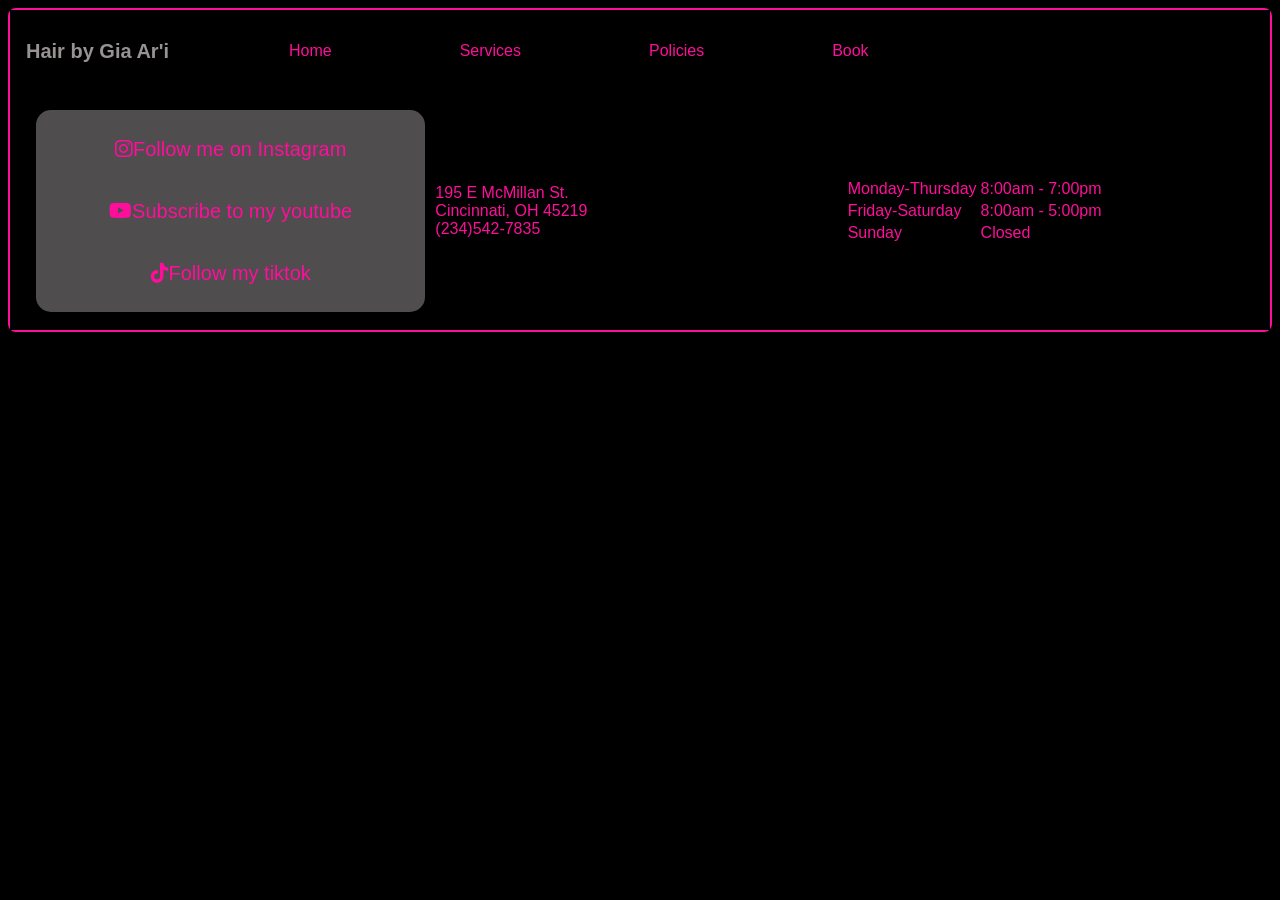
==== booking.html @ e8bf6992 "more css and html" ====
<!DOCTYPE html>
<html lang="en">
<head>
  <meta charset="UTF-8">
  <meta name="viewport" content="width=device-width, initial-scale=1.0">
  <title>Book</title>
  <link rel="stylesheet" href="booking.css">
  <link rel="stylesheet" href="https://cdnjs.cloudflare.com/ajax/libs/font-awesome/6.5.0/css/all.min.css">
</head>
<body>
  <div class="wrapper">
    <header>
      <h1>Hair by Gia Ar'i</h1>
      <nav>
        <ul>
          <li><a href="index.html">Home</a></li>
          <li><a href="services.html">Services</a></li>
          <li><a href="policies.html">Policies</a></li>
          <li><a href="booking.html">Book</a></li>
        </ul>
      </nav>
    </header>

    <main>



    </main>

    <footer>
      <section class="socials">
        <a href="https://www.instagram.com/gia_ari_/"><i class="fa-brands fa-instagram"></i>Follow me on Instagram</a>
        <a href="https://www.youtube.com/@GiaAri"><i class="fa-brands fa-youtube"></i>Subscribe to my youtube</a>
        <a href="https://www.tiktok.com/setting"><i class="fa-brands fa-tiktok"></i>Follow my tiktok</a>
      </section>

      <section class="address">
        <p>
          195 E McMillan St.<br>
          Cincinnati, OH 45219<br>
          (234)542-7835
        </p>
      </section>

      <section class="hours">
        <table>
          <tr>
            <td>Monday-Thursday</td>
            <td>8:00am - 7:00pm</td>
          </tr>
          <tr>
            <td>Friday-Saturday</td>
            <td>8:00am - 5:00pm</td>
          </tr>
          <tr>
            <td>Sunday</td>
            <td>Closed</td>
          </tr>
        </table>
      </section>
    </footer>
  </div>

</body>
</html>
---- booking.css ----
body {
  font-family:'Lucida Sans', 'Lucida Sans Regular', 'Lucida Grande', 'Lucida Sans Unicode', Geneva, Verdana, sans-serif;
  background-color: black;

}

.wrapper {
  background-color: rgb(38, 37, 37);
  max-width: 1500px;
  margin: 0 auto;
  border: .15rem solid rgb(255, 14, 155);
  border-radius: .5rem;
}

header {
  display: flex;
 background-color: black;
}

h1 {
  display: flex;
  font-size: 20px;
  padding: 1rem;
  color: rgb(151, 147, 147);
  align-items: center;
}

nav ul {
  display: flex;
  justify-content: space-between;
  flex-wrap: wrap;
}

nav li{
  list-style-type: none;
  padding: 1rem 2rem;
}

nav a{
  color: rgb(255, 14, 155);
  text-decoration: none;
  padding: 1rem 2rem;
}

nav a:hover{
  background-color: rgb(255, 14, 155);
  color: rgb(79, 77, 77);
  border-radius: 15px;
}



footer {
  background-color: black;
  display: grid;
  grid-template-columns: 1fr 1fr 1fr;
  justify-content: space-around;
  font-size: 40px;
  padding: 0.5rem 1rem;
  color: rgb(255, 14, 155);
  font-size: 1rem;
  justify-content: center;
  align-items: center;
}

.socials{
  line-height: 1.5;
  background-color: rgb(79, 77, 77);
  border-radius: 15px;
  margin: 10px;
  padding: .5rem;
  display: flex;
  flex-wrap: wrap;
  justify-content: center;
  font-size: 125%;
}

footer a{
  color: rgb(255, 14, 155);
  padding: 1rem 2rem;
  text-decoration: none;
}

footer a:hover{
  background-color: rgb(255, 14, 155);
  color: rgb(79, 77, 77);
  border-radius: 10px;
}
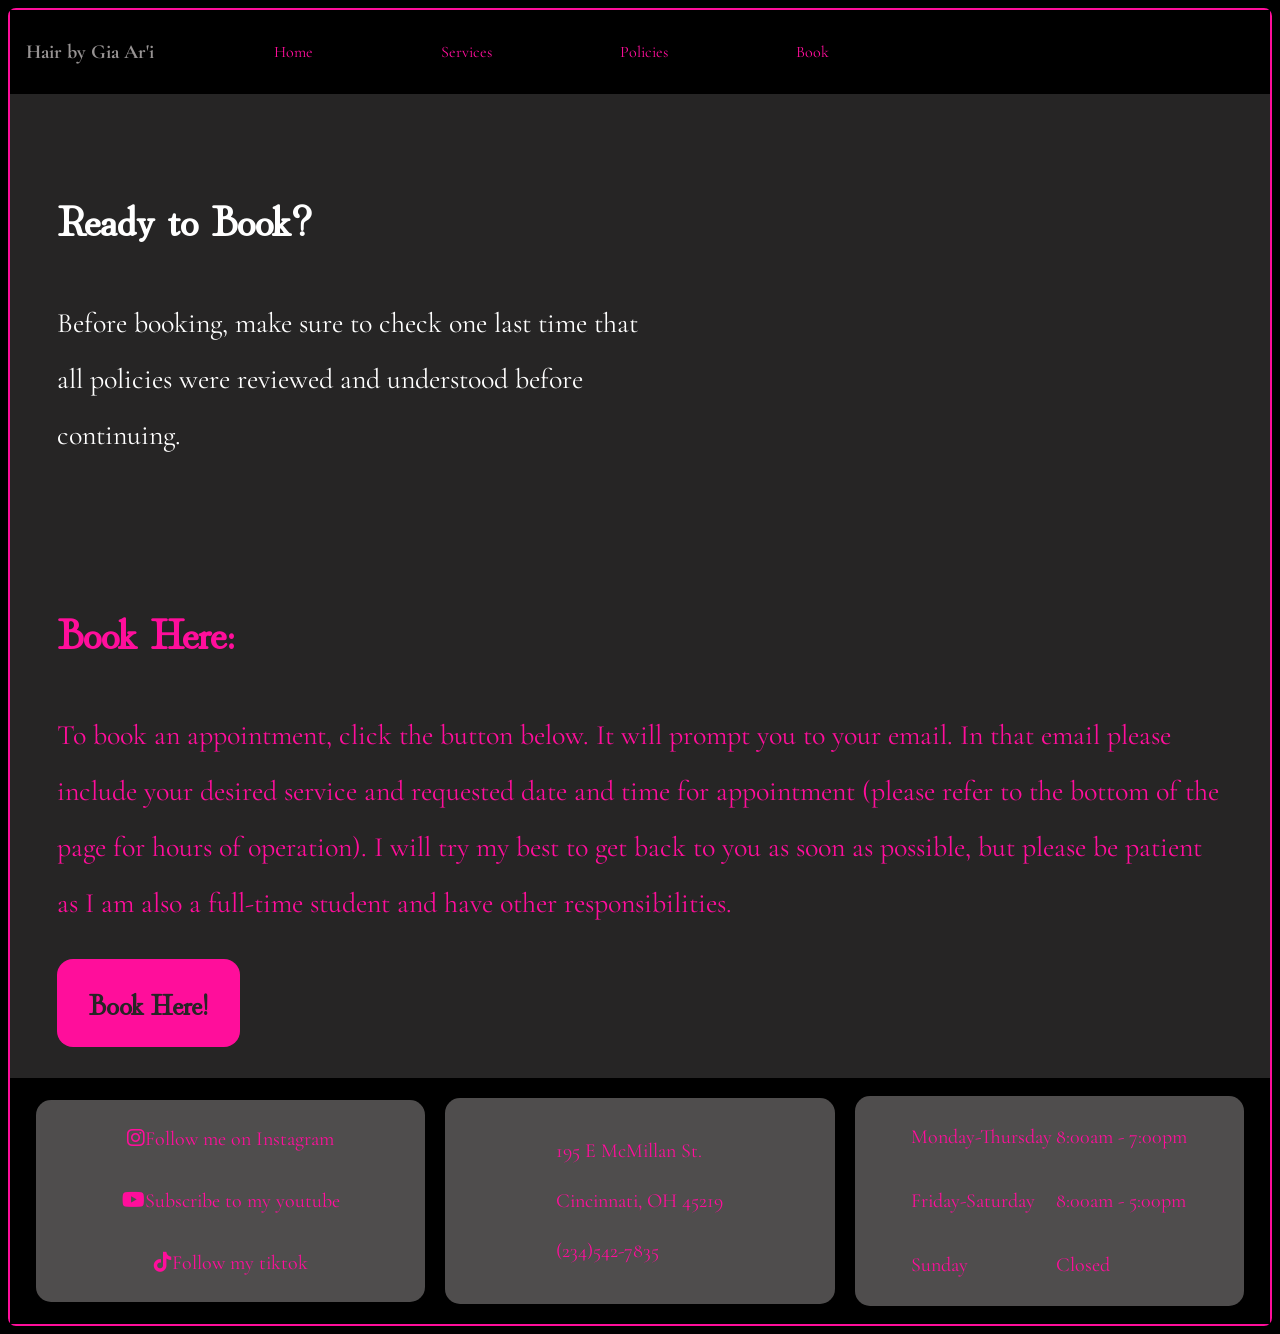
==== commit 91fa8012: "test push" ====
--- a/booking.html
+++ b/booking.html
@@ -6,6 +6,12 @@
   <title>Book</title>
   <link rel="stylesheet" href="booking.css">
   <link rel="stylesheet" href="https://cdnjs.cloudflare.com/ajax/libs/font-awesome/6.5.0/css/all.min.css">
+  <link rel="preconnect" href="https://fonts.googleapis.com">
+  <link rel="preconnect" href="https://fonts.gstatic.com" crossorigin>
+  <link href="https://fonts.googleapis.com/css2?family=Hina+Mincho&family=Prata&display=swap" rel="stylesheet">
+  <link rel="preconnect" href="https://fonts.googleapis.com">
+  <link rel="preconnect" href="https://fonts.gstatic.com" crossorigin>
+  <link href="https://fonts.googleapis.com/css2?family=Cormorant+Garamond:ital,wght@0,300..700;1,300..700&display=swap" rel="stylesheet">
 </head>
 <body>
   <div class="wrapper">
@@ -23,15 +29,30 @@
 
     <main>
 
+      <section class="ready">
+        <section class="readycontent">
+          <h2>Ready to Book?</h2>
+          <p>
+            Before booking, make sure to check one last time that all policies were reviewed and understood before continuing. 
+          </p>
+        </section>
+      </section>
 
+      <section class="bookhere">
+        <div class="bookhere-content">
+          <h2>Book Here:</h2>
+          <p>To book an appointment, click the button below. It will prompt you to your email. In that email please include your desired service and requested date and time for appointment (please refer to the bottom of the page for hours of operation). I will try my best to get back to you as soon as possible, but please be patient as I am also a full-time student and have other responsibilities.  </p>
+          <a href="mailto:giaari9@gmail.com" class="book-button">Book Here!</a>
+        </div>
+      </section>
 
     </main>
 
     <footer>
       <section class="socials">
-        <a href="https://www.instagram.com/gia_ari_/"><i class="fa-brands fa-instagram"></i>Follow me on Instagram</a>
-        <a href="https://www.youtube.com/@GiaAri"><i class="fa-brands fa-youtube"></i>Subscribe to my youtube</a>
-        <a href="https://www.tiktok.com/setting"><i class="fa-brands fa-tiktok"></i>Follow my tiktok</a>
+        <a href="https://www.instagram.com/gia_ari_/" target="_blank"><i class="fa-brands fa-instagram"></i>Follow me on Instagram</a>
+        <a href="https://www.youtube.com/@GiaAri" target="_blank"><i class="fa-brands fa-youtube"></i>Subscribe to my youtube</a>
+        <a href="https://www.tiktok.com/setting" target="_blank"><i class="fa-brands fa-tiktok"></i>Follow my tiktok</a>
       </section>
 
       <section class="address">
--- a/booking.css
+++ b/booking.css
@@ -1,7 +1,6 @@
 body {
   font-family:'Lucida Sans', 'Lucida Sans Regular', 'Lucida Grande', 'Lucida Sans Unicode', Geneva, Verdana, sans-serif;
   background-color: black;
-
 }
 
 .wrapper {
@@ -15,6 +14,7 @@
 header {
   display: flex;
  background-color: black;
+ font-family: "Cormorant Garamond", serif;
 }
 
 h1 {
@@ -48,7 +48,69 @@
   border-radius: 15px;
 }
 
+main{
+  display: grid;
+  gap: 15px;
+  padding: 15px;
+}
 
+h2{
+   font-family: "Hina Mincho", serif;
+}
+
+p{
+  font-family: "Cormorant Garamond", serif;
+}
+
+.ready {
+  background-image: url(images/black\ background.jpg);
+  min-height: 30vh;
+  background-size: cover;
+  background-position: center;
+  background-repeat: no-repeat;
+  padding: 2rem;
+  display: grid;
+  grid-template-columns: 1fr 1fr;
+  justify-content: center;
+  align-items: center;
+  line-height: 2;
+  color: white;
+  font-size: 1.75rem;
+  
+}
+
+.bookhere {
+  background-image: url(images/black\ background.jpg);
+  min-height: 30vh;
+  background-size: cover;
+  background-repeat: no-repeat;
+  padding: 1rem 2rem;
+  display: flex;
+  justify-content: center;
+  align-items: center;
+}
+
+.bookhere-content{
+  color: rgb(255, 14, 155);
+  font-size: 1.75rem;
+  line-height: 2;
+}
+
+.book-button{
+  display: inline-block;
+  background-color: rgb(255, 14, 155);
+  text-decoration: none;
+  color: rgb(38, 37, 37);
+  padding: 1rem 2rem;
+  font-weight: bold;
+  border-radius: 1rem;
+  font-family: "Hina Mincho", serif;
+}
+
+.book-button:hover {
+  color: rgb(255, 14, 155);
+  background-color: rgb(79, 77, 77);
+}
 
 footer {
   background-color: black;
@@ -61,10 +123,35 @@
   font-size: 1rem;
   justify-content: center;
   align-items: center;
+  font-family: "Cormorant Garamond", serif;
 }
 
 .socials{
   line-height: 1.5;
+  background-color: rgb(79, 77, 77);
+  border-radius: 15px;
+  margin: 10px;
+  padding: .5rem;
+  display: flex;
+  flex-wrap: wrap;
+  justify-content: center;
+  font-size: 125%;
+}
+
+.address{
+  line-height: 2.5;
+  background-color: rgb(79, 77, 77);
+  border-radius: 15px;
+  margin: 10px;
+  padding: .5rem;
+  display: flex;
+  flex-wrap: wrap;
+  justify-content: center;
+  font-size: 125%;
+}
+
+.hours{
+  line-height: 3;
   background-color: rgb(79, 77, 77);
   border-radius: 15px;
   margin: 10px;
